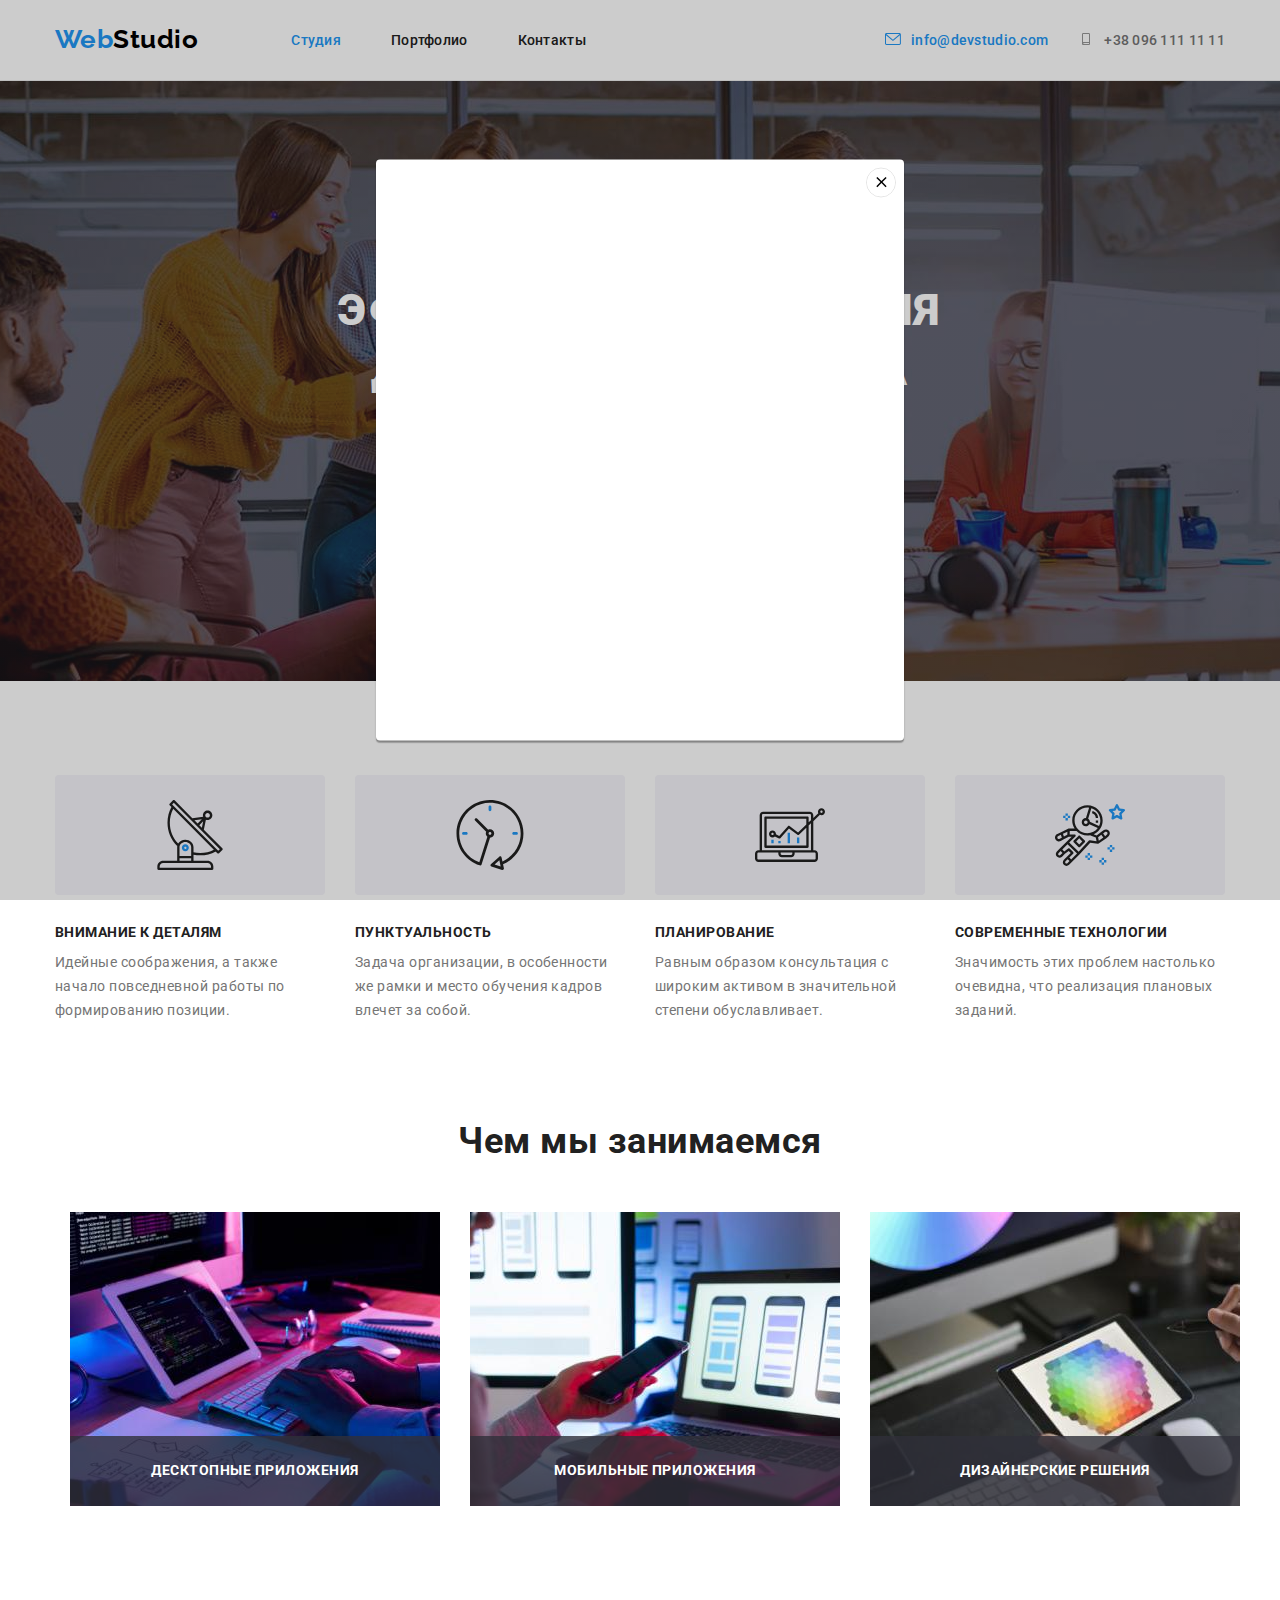
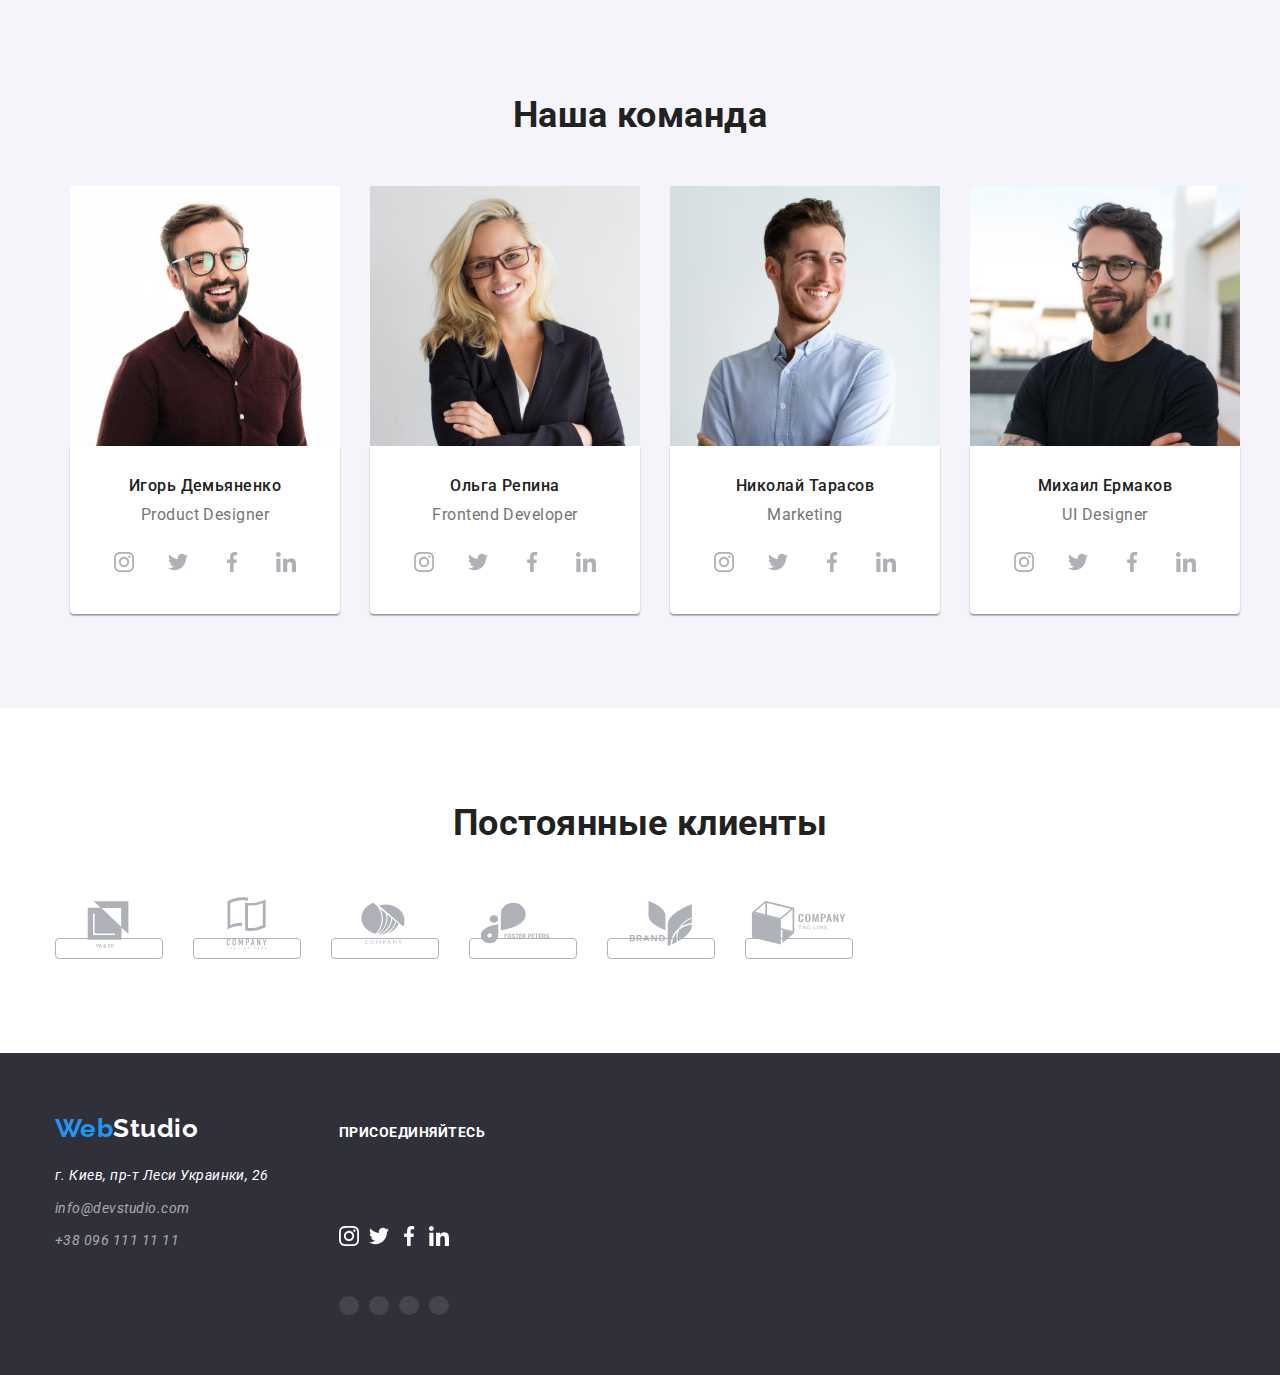
==== index.html @ c0d17720 "starthw05" ====
<!DOCTYPE html>
<html lang="ru">
  <head>
    <meta charset="UTF-8" />
    <meta http-equiv="X-UA-Compatible" content="IE=edge" />
    <meta name="viewport" content="width=device-width, initial-scale=1.0" />
    <title>Студия</title>
    <link
      rel="stylesheet"
      href="https://cdnjs.cloudflare.com/ajax/libs/modern-normalize/1.0.0/modern-normalize.min.css"
    />
    <link rel="preconnect" href="https://fonts.googleapis.com" />
    <link rel="preconnect" href="https://fonts.gstatic.com" crossorigin />
    <link
      href="https://fonts.googleapis.com/css2?family=Raleway:wght@700&family=Roboto:wght@400;500;700;900&display=swap"
      rel="stylesheet"
    />
    <link rel="stylesheet" href="./css/style.css" />
  </head>

  <body>
    <header class="page-header">
      <div class="container header-box">
        <nav class="header-list">
          <a class="link link-logo" href=""
            >Web<span class="half-logo">Studio</span></a
          >
          <ul class="list header-items">
            <li class="header-item">
              <a class="link header-link active current" href="">Студия </a>
            </li>

            <li class="header-item">
              <a class="link header-link active" href="./portfolio.html"
                >Портфолио
              </a>
            </li>

            <li class="header-item">
              <a class="link header-link active" href="">Контакты </a>
            </li>
          </ul>
        </nav>
        <ul class="list list-contacts">
          <li class="contact-item">
            <a
              class="link link-contact current"
              href="mailto:info@devstudio.com"
            >
              <svg class="contact-icon">
                <use href="./symbol-defs.svg#envelope"></use></svg
              >info@devstudio.com</a
            >
          </li>

          <li class="contact-item">
            <a class="link link-contact" href="tel:+380961111111">
              <svg class="contact-icon">
                <use href="./symbol-defs.svg#smartphone"></use></svg
              >+38 096 111 11 11</a
            >
          </li>
        </ul>
      </div>
    </header>
    <main class="hero">
      <section class="section hero-section">
        <div class="container">
          <h1 class="hero-title">
            Эффективные решения<br />
            для вашего бизнеса
          </h1>
          <button type class="maine-btn" type="button" data-modal-open>
            Заказать услугу
          </button>
        </div>
      </section>

      <section class="section">
        <div class="container maine-box">
          <ul class="list maine-items">
            <li class="maine-item">
              <div class="features-thumb">
                <svg class="features-icon">
                  <use href="./symbol-defs.svg#antenna-1"></use>
                </svg>
              </div>
              <h3 class="maine-subtitle">Внимание к деталям</h3>
              <p class="maine-text">
                Идейные соображения, а также начало повседневной работы по
                формированию позиции.
              </p>
            </li>

            <li class="maine-item">
              <div class="features-thumb">
                <svg class="features-icon">
                  <use href="./symbol-defs.svg#clock-1"></use>
                </svg>
              </div>
              <h3 class="maine-subtitle">Пунктуальность</h3>
              <p class="maine-text">
                Задача организации, в особенности же рамки и место обучения
                кадров влечет за собой.
              </p>
            </li>

            <li class="maine-item">
              <div class="features-thumb">
                <svg class="features-icon">
                  <use href="./symbol-defs.svg#diagram-1"></use>
                </svg>
              </div>
              <h3 class="maine-subtitle">Планирование</h3>
              <p class="maine-text">
                Равным образом консультация с широким активом в значительной
                степени обуславливает.
              </p>
            </li>

            <li class="maine-item">
              <div class="features-thumb">
                <svg class="features-icon">
                  <use href="./symbol-defs.svg#astronaut-1"></use>
                </svg>
              </div>
              <h3 class="maine-subtitle">Современные технологии</h3>
              <p class="maine-text">
                Значимость этих проблем настолько очевидна, что реализация
                плановых заданий.
              </p>
            </li>
          </ul>
        </div>
      </section>

      <section class="section section-work">
        <div class="container">
          <h2 class="heding">Чем мы занимаемся</h2>
          <ul class="list works-list container">
            <li class="work-list">
              <img src="./image/img1.jpg" alt="создаём сайты" width="370" />
              <h4 class="work-text">Десктопные приложения</h4>
            </li>

            <li class="work-list">
              <img
                src="./image/img2.jpg"
                alt="адаптируем сайт под работу с мобильными устройствами"
                width="370"
                height="294"
              />
              <h4 class="work-text">Мобильные приложения</h4>
            </li>

            <li class="work-list">
              <img
                src="./image/img3.jpg"
                alt="красочный дизайн"
                width="370"
                height="294"
              />
              <h4 class="work-text">Дизайнерские решения</h4>
            </li>
          </ul>
        </div>
      </section>

      <section class="section section-team">
        <div class="container">
          <h2 class="heding">Наша команда</h2>
          <ul class="list list-position container">
            <li class="list-item">
              <div class="card-thumb">
                <img
                  src="./image/igor.jpg"
                  alt="Игорь"
                  width="270"
                  height="260"
                />
              </div>
              <div class="card-wrapp">
                <h3 class="title-name">Игорь Демьяненко</h3>
                <p class="position" lang="en">Product Designer</p>
                <div class="position-thumb">
                  <ul class="list icons-position">
                    <li class="icon-position">
                      <a class="link social-link" href="">
                        <svg class="social-icon">
                          <use href="./symbol-defs.svg#instagram"></use>
                        </svg>
                      </a>
                    </li>

                    <li class="icon-position">
                      <a class="link social-link" href="">
                        <svg class="social-icon">
                          <use href="./symbol-defs.svg#twitter"></use>
                        </svg>
                      </a>
                    </li>

                    <li class="icon-position">
                      <a class="link social-link" href="">
                        <svg class="social-icon">
                          <use href="./symbol-defs.svg#facebook"></use>
                        </svg>
                      </a>
                    </li>

                    <li class="icon-position">
                      <a class="link social-link" href="">
                        <svg class="social-icon">
                          <use href="./symbol-defs.svg#linkedin"></use>
                        </svg>
                      </a>
                    </li>
                  </ul>
                </div>
              </div>
            </li>
            <li class="list-item">
              <div class="card-thumb">
                <img
                  src="./image/olga.jpg"
                  alt="Ольга"
                  width="270"
                  height="260"
                />
              </div>
              <div class="card-wrapp">
                <h3 class="title-name">Ольга Репина</h3>
                <p class="position" lang="en">Frontend Developer</p>
                <div class="position-thumb">
                  <ul class="list icons-position">
                    <li class="icon-position">
                      <a class="link social-link" href="">
                        <svg class="social-icon">
                          <use href="./symbol-defs.svg#instagram"></use>
                        </svg>
                      </a>
                    </li>

                    <li class="icon-position">
                      <a class="link social-link" href="">
                        <svg class="social-icon">
                          <use href="./symbol-defs.svg#twitter"></use>
                        </svg>
                      </a>
                    </li>

                    <li class="icon-position">
                      <a class="link social-link" href="">
                        <svg class="social-icon">
                          <use href="./symbol-defs.svg#facebook"></use>
                        </svg>
                      </a>
                    </li>

                    <li class="icon-position">
                      <a class="link social-link" href="">
                        <svg class="social-icon">
                          <use href="./symbol-defs.svg#linkedin"></use>
                        </svg>
                      </a>
                    </li>
                  </ul>
                </div>
              </div>
            </li>
            <li class="list-item">
              <div class="card-thumb">
                <img
                  src="./image/nikolya.jpg"
                  alt="Николай"
                  width="270"
                  height="260"
                />
              </div>
              <div class="card-wrapp">
                <h3 class="title-name">Николай Тарасов</h3>
                <p class="position" lang="en">Marketing</p>
                <div class="position-thumb">
                  <ul class="list icons-position">
                    <li class="icon-position">
                      <a class="link social-link" href="">
                        <svg class="social-icon">
                          <use href="./symbol-defs.svg#instagram"></use>
                        </svg>
                      </a>
                    </li>

                    <li class="icon-position">
                      <a class="link social-link" href="">
                        <svg class="social-icon">
                          <use href="./symbol-defs.svg#twitter"></use>
                        </svg>
                      </a>
                    </li>

                    <li class="icon-position">
                      <a class="link social-link" href="">
                        <svg class="social-icon">
                          <use href="./symbol-defs.svg#facebook"></use>
                        </svg>
                      </a>
                    </li>

                    <li class="icon-position">
                      <a class="link social-link" href="">
                        <svg class="social-icon">
                          <use href="./symbol-defs.svg#linkedin"></use>
                        </svg>
                      </a>
                    </li>
                  </ul>
                </div>
              </div>
            </li>
            <li class="list-item">
              <div class="card-thumb">
                <img
                  src="./image/mackle.jpg"
                  alt="Миша"
                  width="270"
                  height="260"
                />
              </div>
              <div class="card-wrapp">
                <h3 class="title-name">Михаил Ермаков</h3>
                <p class="position" lang="en">UI Designer</p>
                <div class="position-thumb">
                  <ul class="list icons-position">
                    <li class="icon-position">
                      <a class="link social-link" href="">
                        <svg class="social-icon">
                          <use href="./symbol-defs.svg#instagram"></use>
                        </svg>
                      </a>
                    </li>

                    <li class="icon-position">
                      <a class="link social-link" href="">
                        <svg class="social-icon">
                          <use href="./symbol-defs.svg#twitter"></use>
                        </svg>
                      </a>
                    </li>

                    <li class="icon-position">
                      <a class="link social-link" href="">
                        <svg class="social-icon">
                          <use href="./symbol-defs.svg#facebook"></use>
                        </svg>
                      </a>
                    </li>

                    <li class="icon-position">
                      <a class="link social-link" href="">
                        <svg class="social-icon">
                          <use href="./symbol-defs.svg#linkedin"></use>
                        </svg>
                      </a>
                    </li>
                  </ul>
                </div>
              </div>
            </li>
          </ul>
        </div>
      </section>
      <section class="section section-client">
        <div class="container">
          <h2 class="heding">Постоянные клиенты</h2>
          <ul class="list client-list">
            <li class="client-item">
              <a class="client-logo" href="./">
                <svg class="clients-icon">
                  <use href="./symbol-defs.svg#Logo"></use>
                </svg>
              </a>
            </li>
            <li class="client-item">
              <a class="client-logo" href="">
                <svg class="clients-icon">
                  <use href="./symbol-defs.svg#Logo2"></use>
                </svg>
              </a>
            </li>
            <li class="client-item">
              <a class="client-logo" href="">
                <svg class="clients-icon">
                  <use href="./symbol-defs.svg#Logo3"></use>
                </svg>
              </a>
            </li>
            <li class="client-item">
              <a class="client-logo" href="">
                <svg class="clients-icon">
                  <use href="./symbol-defs.svg#Logo4"></use>
                </svg>
              </a>
            </li>
            <li class="client-item">
              <a class="client-logo" href="">
                <svg class="clients-icon">
                  <use href="./symbol-defs.svg#Logo5"></use>
                </svg>
              </a>
            </li>
            <li class="client-item">
              <a class="client-logo" href="">
                <svg class="clients-icon">
                  <use href="./symbol-defs.svg#Logo6"></use>
                </svg>
              </a>
            </li>
          </ul>
        </div>
      </section>
    </main>
    <footer class="footer">
      <div class="container wrap-footer">
        <div class="footer-thumb">
          <a class="link link-logo footer-logo" href=""
            >Web<span class="half-logo-footer">Studio</span></a
          >

          <address>
            <ul class="list footer-list">
              <li class="item">
                <a
                  class="link link-point"
                  href="https://goo.gl/maps/qRvfwu5WZXNzs1c76"
                  target="_blank"
                  rel="noopener noreferrer"
                  >г. Киев, пр-т Леси Украинки, 26</a
                >
              </li>

              <li class="item">
                <a class="link footer-contact" href="mailto:info@devstudio.com"
                  >info@devstudio.com</a
                >
              </li>

              <li class="item">
                <a class="link footer-contact" href="tel:+380961111111"
                  >+38 096 111 11 11</a
                >
              </li>
            </ul>
          </address>
        </div>
        <div class="footer-social-thumb">
          <h4 class="social-accession">присоединяйтесь</h4>
          <ul class="list social-footer">
            <li class="social-item">
              <a class="link social-footer-link" href="">
                <svg class="social-footer-icon">
                  <use href="./symbol-defs.svg#instagram"></use>
                </svg>
              </a>
            </li>

            <li class="social-item">
              <a class="link social-footer-link" href="">
                <svg class="social-footer-icon">
                  <use href="./symbol-defs.svg#twitter"></use>
                </svg>
              </a>
            </li>

            <li class="social-item">
              <a class="link social-footer-link" href="">
                <svg class="social-footer-icon">
                  <use href="./symbol-defs.svg#facebook"></use>
                </svg>
              </a>
            </li>

            <li class="social-item">
              <a class="link social-footer-link" href="">
                <svg class="social-footer-icon">
                  <use href="./symbol-defs.svg#linkedin"></use>
                </svg>
              </a>
            </li>
          </ul>
        </div>
      </div>
    </footer>
    <div class="backdrop is-hiden" data-modal>
      <div class="modal">
        <button class="button button-close" data-modal-close><svg class="modal-icon">
          <use  href="./image/svg-image/icomoon/symbol-defs.svg#close"></use>
        </svg></button>
      </div>
    </div>
    <script src="./js/modal.js"></script>
  </body>
</html>
---- css/style.css ----
/* ...................root........................................................... */


:root {

    --main-title-color: #ffffff;
    --second-title-color:#212121;
    --main-text-color:#757575;
    --second-text-color: rgba(255, 255, 255, 0.6);
    --third-text-color:#ffffff;
    --accent-color:#2196F3;
    --maine-btn-color:#F5F4FA;
    --second-btn-color:#212121;
    --background-page-color:#2F303A;
    --background-team-color:#F5F4FA;
    --background-work-color:#E5E5E5;
    --border-card-color:#EEEEEE;
    --client-first-color:#AFB1B8;
    --client-second-color:#2196F3;
    }


/* ................шрифты,  и reset........................................................... */




p, h1, h2, h3, h4 ,h5 { margin: 0; }

ul {
    margin: 0;
    padding: 0;
}

img {
    display: block;
max-width: 100%;
height: auto;}

body { color:var(--second-title-color) }

body {
    font-family: "Roboto", sans-serif;
    letter-spacing: 0.03em;
}

.link {

    text-decoration: none;
    color: currentColor;
}

.list { list-style: none; }


/* .....................section........................................................... */


.section {
    padding-top: 94px;
    padding-bottom: 94px;
}


/* ............current header page one........................................................... */


.header-item .header-link.current {color: var(--accent-color);}

.buttons .button.current {

    color: var(--main-title-color);
    background-color: var(--accent-color);
}

.list-contacts .link-contact.current {color: var(--accent-color);}



/* ....................button........................................................... */


.button {

    font-family: Roboto;
    font-weight: 500;
    font-size: 16px;
    line-height: 1.62;
    color:var(--second-btn-color);
    background-color:var(--maine-btn-color) ;
    border-style: none
;}

.button {cursor: pointer;}

.pointer:hover,
.pointer:focus {
    color: var(--main-title-color);
    background-color: var(--accent-color);
}


/* ..................logo........................................................... */


.link-logo {
    margin-right: 93px;
    padding-top: 24px;
    padding-bottom: 25px;

    font-family: Raleway;
    font-weight: 700;
    font-size: 26px;
    line-height: 1.19;
    color: #2196F3;
}

.half-logo {color:#000;} 

.half-logo-footer { color: #fff;}


/* .................container........................................................... */


.container {

    margin-left: auto;
    margin-right: auto;
    padding-left: 15px;
    padding-right: 15px;
    width: 1200px;
    
}



/* .................heder........................................................... */

/*............... page-header......................................................... */

.page-header {
    border-bottom: 1px solid var(--border-card-color);

}

.header-box {
    display: flex;
    align-items: center;
}

.header-list {
    display: flex;
    
    
}

.header-items {
    display: flex;
    align-items: center;
}

.header-item {
    
    
}

.header-item:not(:last-child) {margin-right: 50px;}

.header-link {
    position: relative;
    transition: 250ms;
    

    padding-top: 32px;
    padding-bottom: 32px;

    font-weight: 500;
    font-size: 14px;
    line-height: 1.14;
    letter-spacing: 0.02em;
    color:var(--second-title-color);
}


.header-link:hover,
.header-link:focus
{ color: var(--accent-color); }



.header-link.active::after {
    position: absolute;
    transition: 250ms;
    bottom: 0;
    left: 0;
    display: block;
    width: 100%;
    height: 4px;
    content: "";
    background-color: transparent;
    
    border-radius: 2px;
}

.header-link:hover.active::after,
.header-link:focus.active::after
{ background-color: var(--accent-color); }



.list-contacts {
    display: flex;
    align-items: center;
    margin-left: auto;
    
}

.contact-item:not(:last-child) {
    margin-right: 30px;
}

.link-contact {
    transition: 250ms;
    padding-top: 32px;
    padding-bottom: 32px;

    font-weight: 500;
    font-size: 14px;
    line-height: 1.14;
    letter-spacing: 0.02em;
    color:var(--main-text-color)
}

.link-contact:hover,
.link-contact:focus
{ color:var(--accent-color) }


.contact-icon {
    margin-right: 10px;
    width: 16px;
    height: 12px;
    fill:currentColor;
}




/* ...................page one hero........................................................... */



.hero-section {
    
    height: 600px;
    padding-top: 200px;
    padding-bottom: 200px;
    background-color: var(--background-page-color);
    background-image: linear-gradient(
        rgba(47, 48, 58, 0.4),
        rgba(47, 48, 58, 0.4)),
        url(../image/hero-bg.jpg);
    background-repeat: no-repeat;
    background-position: center;
    background-size: 1600px 600px;
}


.section-team {background-color: var(--background-team-color);}


.hero-title {
    margin-bottom: 40px;
        
    font-weight: 900;
    font-size: 44px;
    line-height: 1.36;
    text-align: center;
    letter-spacing: 0.06em;
    text-transform: uppercase;
    color:var(--main-title-color);

}

.maine-btn {
    display: block;
    padding: 10px 32px;
    margin-top: 0;
    margin-right: auto;
    margin-bottom: 0;
    margin-left: auto;
    
    
    font-family: Roboto;
    font-weight:700;
    font-size: 16px;
    line-height: 1.87;
    letter-spacing: 0.06em;
    color: #FFFFFF;
    background-color: var(--accent-color);
}


/* .....................section........................................................... */




.section-work {
    padding-top: 0;
}



/* ........................maine-item................................................ */


.maine-box {
    display: flex;
}

.maine-items {
    display: flex;
}

.maine-item:not(:last-child) {
    margin-right: 30px;
}

.features-thumb {
    
    width: 270px;
    height: 120px;
    margin-bottom: 30px;
    background: #F5F4FA;
    border-radius: 4px;
}

.features-icon {
    margin: 25px 100px;
    width: 70px;
    height: 70px;

}





/* .....................maine-subtitle........................................................... */


.maine-subtitle {
    
    font-weight: 700;
    font-size: 14px;
    line-height: 1.14;
    text-transform: uppercase;
    color: var(--second-title-color);
}

/* .....................maine-text........................................................... */


.maine-text {
    margin-top: 10px;
    width: 270px;
    height: 75px;
    
    font-size: 14px;
    line-height: 1.71;
    color: var(--main-text-color);
}


/* ......................heding........................................................... */


.heding {

    margin-bottom: 50px;
    font-weight: 700;
    font-size: 36px;
    line-height: 1.17;
    text-align: center;
    color:var(--second-title-color)
}

/* .......................works-list....................................... */


.works-list {
    position: relative;
    display: flex;
    flex-wrap: wrap;
    
}

.work-text {
    position: absolute;
    bottom: 0;
    display: flex;
    flex-wrap: wrap;
    justify-content: center;
    align-items: center;
    width: 370px;
    height: 70px;

    font-family: Roboto;
    font-style: normal;
    font-weight: 700;
    font-size: 14px;
    line-height: 1.14;
    text-transform: uppercase;
    color:var(--main-title-color);
    background-color: rgba(47, 48, 58, 0.8);
}

.work-wrap {
    display: flex;
    flex-wrap: wrap;
    width: 370px;
    height: 70px;
    background-color: teal;
}

/* .......................work-list.......................................... */


.work-list:not(:nth-child(3n)) {
    margin-right: 30px;
}
/* ......................list-position........................................................... */


.list-position {
    display: flex;
    
}

/* ......................title-name........................................................... */


.title-name {
    
    font-weight: 500;
    font-size: 16px;
    line-height: 1.19;
    color: var(--second-title-color);
    text-align: center;
}


/* ......................position........................................................... */


.list-item:not(:nth-child(4n)) { margin-right: 30px;}


/* ..................обвёртка сотрудников....................... */


.card-wrapp {
    padding-top: 30px;
    padding-bottom: 30px;
    background-color: var(--third-text-color);
    box-shadow: 0px 1px 3px rgba(0, 0, 0, 0.12), 0px 1px 1px rgba(0, 0, 0, 0.14), 0px 2px 1px rgba(0, 0, 0, 0.2);
    border-radius: 0px 0px 4px 4px;
}
.position {
    
    padding-top: 10px;
    
    font-size: 16px;
    line-height: 1.19;
    color:var(--main-text-color);
    text-align: center;
}

.position-thumb {

    margin-left: auto;
    margin-right: auto;
    margin-top: 16px;
    width: 206px;
    height: 44px;
    
}

.icons-position {
    display: flex;
    color:var(--client-first-color)
    
    
}

.icon-position:not(:last-child) {
    margin-right: 10px;
}

.social-link {
    transition: 250ms;
    display:flex;
    justify-content: center;
    
    width: 44px;
    height: 44px;
    fill: var(--client-first-color);
    border-radius: 50%;
    background-color: var(--third-text-color);
}


.social-icon {
    
    width: 20px;
    fill:currentColor
}

.social-link:hover,
.social-link:focus {
    color: var(--third-text-color);
background-color: var(--client-second-color);
}



/* ...................maine page-two........................................................... */


.two-page
{background-color: var(--third-text-color);}


.buttons {
    display: flex;
    justify-content: center;
    margin-bottom: 56px;
}

.buttons .item:not(:last-child)
{ margin-right: 8px; }

.button {
    transition: 250ms;
    padding: 6px 22px;
    border-radius: 4px;
    
}

.button:hover,
.button:focus 
{ box-shadow: 0px 3px 1px rgba(0, 0, 0, 0.1), 0px 1px 2px rgba(0, 0, 0, 0.08), 0px 2px 2px rgba(0, 0, 0, 0.12); }


.gallery-item:hover,
.gallery-item:focus {

    box-sizing: border-box;
    box-shadow: 0px 1px 1px rgba(0, 0, 0, 0.12), 0px 4px 4px rgba(0, 0, 0, 0.06), 1px 4px 6px rgba(0, 0, 0, 0.16);

}




.gallery-list {
    display: flex;
    flex-wrap: wrap;
    margin-top: -30px;
    margin-left: -30px;
    
}

.gallery-list .gallery-item {
    transition: 250ms;

    flex-basis: calc(100%/3-30px);
    margin-top: 30px;
    margin-left: 30px;

}

.card-thumb {
    position: relative;
    overflow: hidden;

}

.card-thumb::before {
    position: absolute;
    transform: translateY(100%);
    transition: 250ms;
    
    display: block;
    width: 100%;
    height: 100%;
    
    content: '';
    
}

.link-btn:hover .card-thumb::before ,
.link-btn:focus .card-thumb::before {

    transform: translateY(0);
    opacity: 1;
    
    background-color: rgba(33, 150, 243, 0.9);
}

.gallery-text {
    position: absolute;
    transform: translateY(100%);
    transition: transform 250ms cubic-bezier(0.4, 0, 0.2, 1);
    
    top: 63px;
    bottom: 63px;
    opacity: 0;
    display: flex;
    justify-content: baseline;
    padding-left: 24px;
    padding-right: 24px;

    height: 100%;
    font-family: Roboto;
    font-size: 18px;
    line-height:1.6;
    color:#ffffff;
    

}

.link-btn:hover .gallery-text,
.link-btn:focus .gallery-text {
    opacity: 1;
    transform: translateY(0);
    
}



.card-content {
    padding: 20px 24px 20px 24px;
    
    border-right: 1px solid #EEEEEE;
    border-bottom: 1px solid #EEEEEE;
    border-left: 1px solid #EEEEEE;
}
.gallery-name {
    
    font-weight: 700;
    font-size: 18px;
    line-height: 2.00;
    letter-spacing: 0.06em;
    color: var(--second-btn-color)
}

.dropdown {
    margin-top: 4px;
    
    font-size: 16px;
    line-height: 1.87;
    color: var(--main-text-color)
}

.client-list {
    display: flex;
}

.client-item {
    transition: transform 250ms cubic-bezier(0.4, 0, 0.2, 1)
    display: flex;
    
    align-items: center;
    
}

.client-item:hover,
.client-item:focus
{ color: var(--client-second-color); }

.client-item:not(:last-child) {
    margin-right: 30px;
}

.client-logo {
    transition: transform 250ms cubic-bezier(0.4, 0, 0.2, 1)
    padding: 16px 32px;
    color:var(--client-first-color) ;
    width: 170px;
    height: 92px;
    border: 1px solid currentColor;
    border-radius: 4px;
    background-color:var(--third-text-color);
    
}

.clients-icon {
    width: 106px;
    height: 60px;
    fill:currentColor
}

.client-logo:hover,
.client-logo:focus
{ color:var(--client-second-color) }

/* .....................footer........................................................... */



.footer {
    padding-top: 60px;
    padding-bottom: 60px;
    background-color:var(--background-page-color)
} 

.footer-logo {
    display: block;
    padding: 0;
    margin: 0 0 20px 0;
}

.wrap-footer {
    display: flex;
    align-items: baseline;
}


.footer-thumb {

}



.footer-list .item:not(:last-child) {
    margin-bottom: 9px;
    
}

.link-point {
    transition: transform 250ms cubic-bezier(0.4, 0, 0.2, 1)
    
    font-style: normal;   
    font-size: 14px;
    line-height: 1.71;
    color:var(--third-text-color)
}


.link-point:hover,
.link-point:focus
{ color:var(--accent-color) }

.footer-contact {
    transition: transform 250ms cubic-bezier(0.4, 0, 0.2, 1)
    
    font-style: normal;  
    font-size: 14px;
    line-height: 1.71;
    color:var(--second-text-color)
}

.footer-contact:hover,
.footer-contact:focus
{ color:var(--accent-color) }


.footer-social-thumb {
    margin-left: 70px;
}

.social-accession {
    font-weight: 700;
    font-size: 14px;
    line-height: 1.14;
    text-transform: uppercase;
    color: var(--third-text-color);
}
.social-footer {
    display: flex;
    margin-top: 20px;
}

.social-item:not(:last-child) {
    margin-right: 10px;
}

.social-footer-link {
    transition: transform 250ms cubic-bezier(0.4, 0, 0.2, 1)
    display:flex;
    justify-content: center;
    width: 44px;
    height: 44px;
    color:var(--third-text-color);
    border-radius: 50%;
    background-color:  rgba(255, 255, 255, 0.1);;
}

.social-footer-link:hover,
.social-footer-link:focus
{ background-color:var(--accent-color) }

.social-footer-icon {
    width: 20px;
    
    fill:currentColor
}
.backdrop {
    position: fixed;
    top: 0;
    left: 0;

    width: 100%;
    height: 100%;
    background-color: rgba(0, 0, 0, 0.2);

}

.backdrop.is-hidden {
    opacity: 0;
    pointer-events: none;
}

.modal {
    position: absolute;
    top: 50%;
    left: 50%;
    transform:translate(-50%,-50%);

    min-inline-size: 528px;
    min-height: 581px;
    
    background-color: #fff;
    box-shadow: 0px 1px 3px rgba(0, 0, 0, 0.12), 0px 1px 1px rgba(0, 0, 0, 0.14), 0px 2px 1px rgba(0, 0, 0, 0.2);
    border-radius: 4px;

}

.button-close {
    padding: 0;
    background-color: #ffffff;
    
}

.modal-icon {
    position: absolute;
    top: 8px;
    left: 490px;
    fill:#ffffff ;
    
    border: 1px solid rgba(0, 0, 0, 0.1);
    border-radius: 50%;
    width: 30px;
    height: 30px;
    
    

}
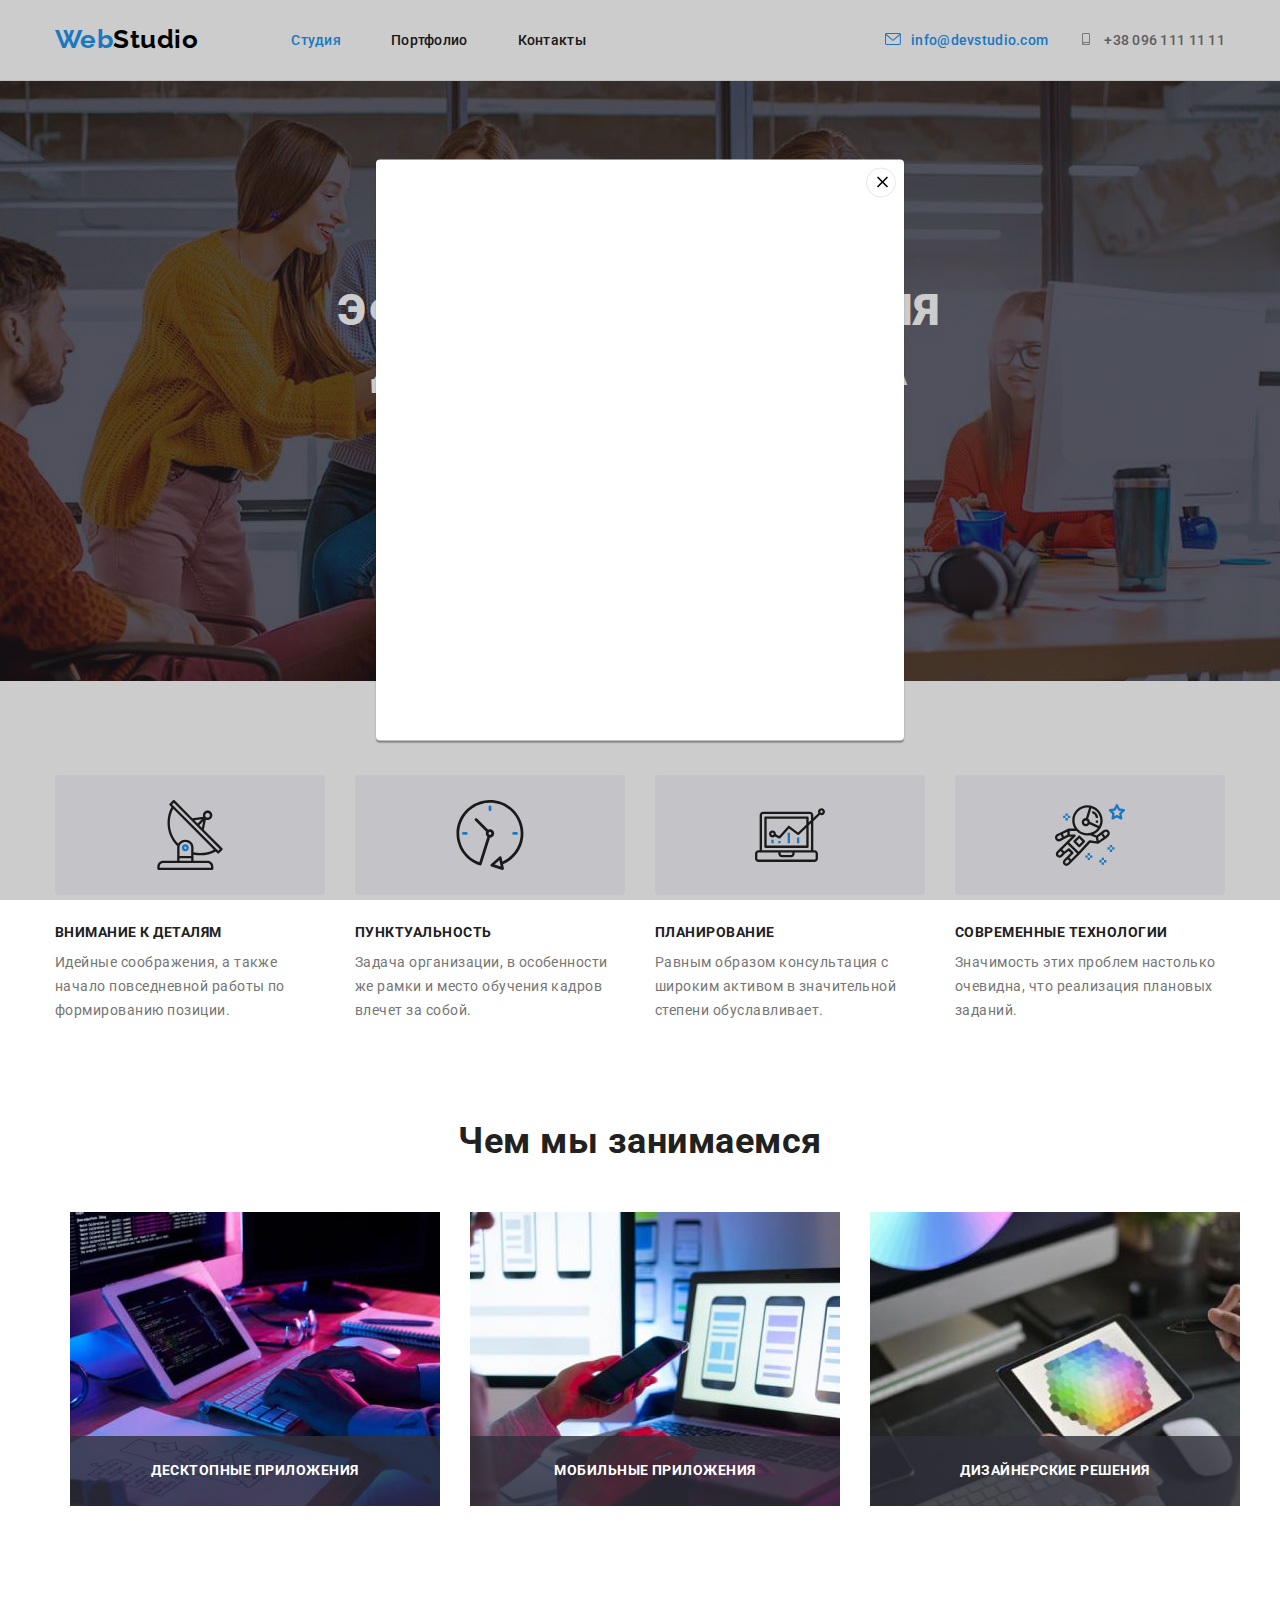
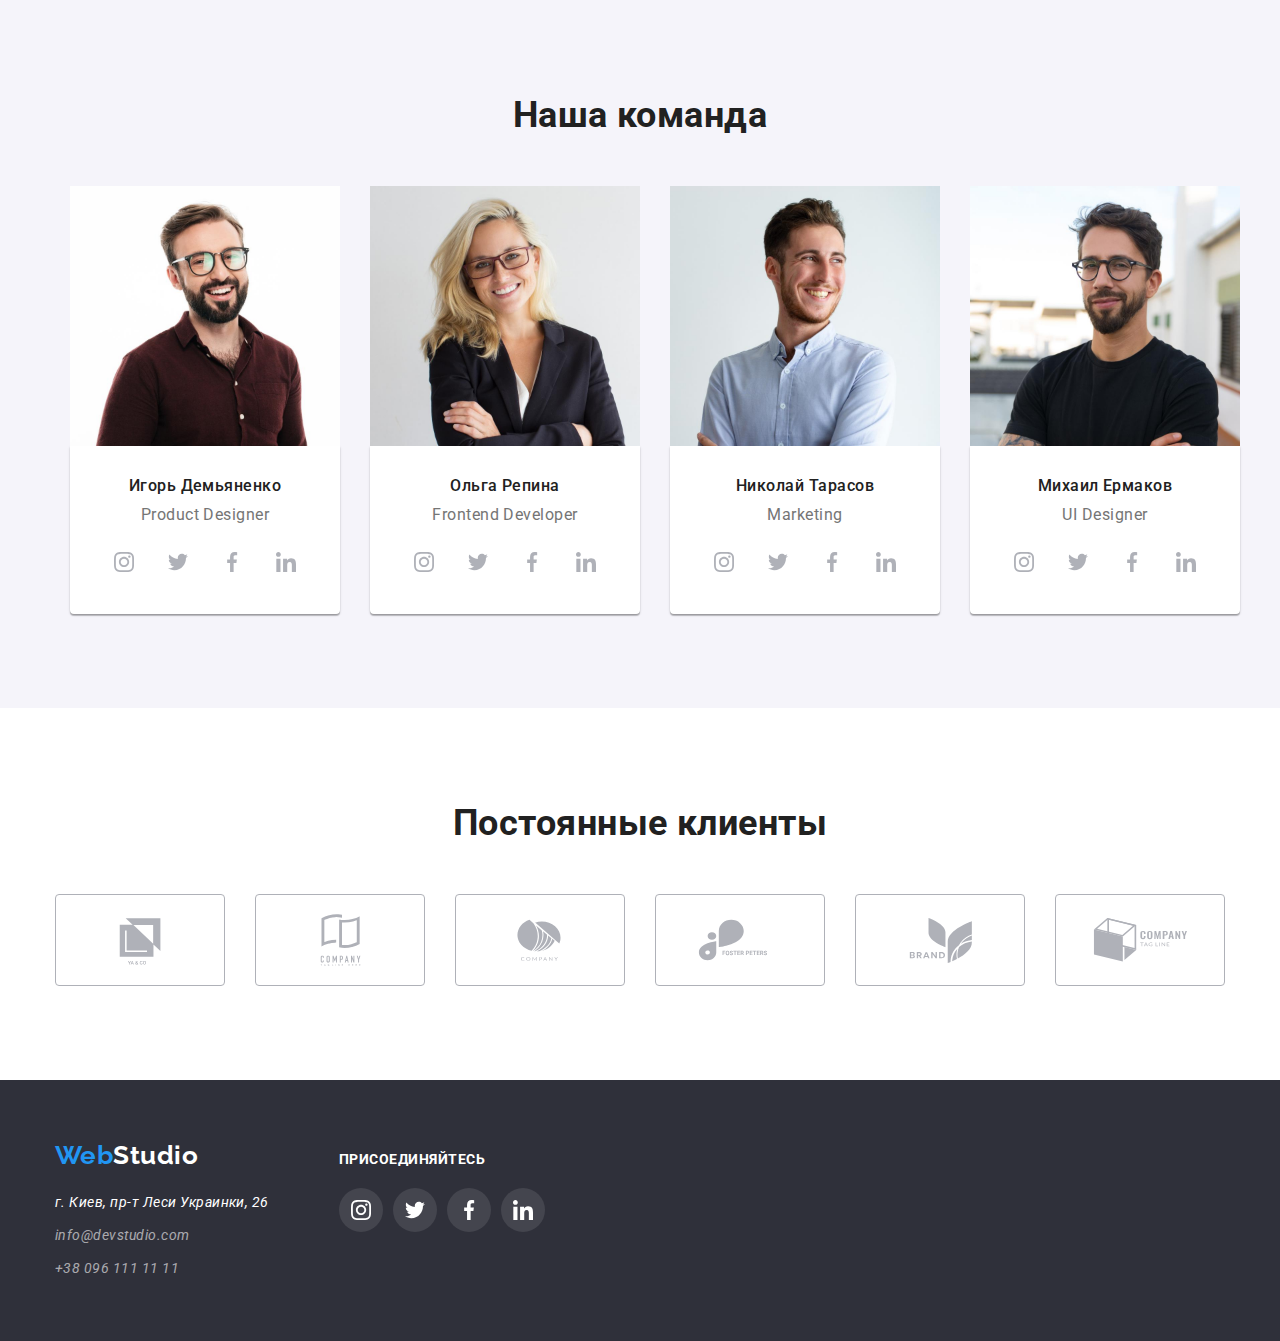
==== commit df0ad542: "finalhw05" ====
--- a/index.html
+++ b/index.html
@@ -492,8 +492,9 @@
     </footer>
     <div class="backdrop is-hiden" data-modal>
       <div class="modal">
-        <button class="button button-close" data-modal-close><svg class="modal-icon">
-          <use  href="./image/svg-image/icomoon/symbol-defs.svg#close"></use>
+        <button class="modal-close" data-modal-close>
+          <svg class="modal-close-icon">
+          <use  href="./symbol-defs.svg#close" width="18" height="18"></use>
         </svg></button>
       </div>
     </div>
--- a/css/style.css
+++ b/css/style.css
@@ -169,7 +169,7 @@
 
 .header-link {
     position: relative;
-    transition: 250ms;
+    transition: color 250ms cubic-bezier(0.4, 0, 0.2, 1);
     
 
     padding-top: 32px;
@@ -191,7 +191,7 @@
 
 .header-link.active::after {
     position: absolute;
-    transition: 250ms;
+    transition:  background-color 250ms cubic-bezier(0.4, 0, 0.2, 1);
     bottom: 0;
     left: 0;
     display: block;
@@ -221,7 +221,7 @@
 }
 
 .link-contact {
-    transition: 250ms;
+    transition:  color 250ms cubic-bezier(0.4, 0, 0.2, 1);
     padding-top: 32px;
     padding-bottom: 32px;
 
@@ -500,7 +500,7 @@
 }
 
 .social-link {
-    transition: 250ms;
+    transition:  color,background-color 250ms cubic-bezier(0.4, 0, 0.2, 1);
     display:flex;
     justify-content: center;
     
@@ -521,7 +521,7 @@
 .social-link:hover,
 .social-link:focus {
     color: var(--third-text-color);
-background-color: var(--client-second-color);
+    background-color: var(--client-second-color);
 }
 
 
@@ -543,7 +543,7 @@
 { margin-right: 8px; }
 
 .button {
-    transition: 250ms;
+    transition:  box-shadow 250ms cubic-bezier(0.4, 0, 0.2, 1);
     padding: 6px 22px;
     border-radius: 4px;
     
@@ -670,7 +670,7 @@
 }
 
 .client-item {
-    transition: transform 250ms cubic-bezier(0.4, 0, 0.2, 1)
+    transition: color 250ms cubic-bezier(0.4, 0, 0.2, 1);
     display: flex;
     
     align-items: center;
@@ -686,7 +686,7 @@
 }
 
 .client-logo {
-    transition: transform 250ms cubic-bezier(0.4, 0, 0.2, 1)
+    transition: color 250ms cubic-bezier(0.4, 0, 0.2, 1);
     padding: 16px 32px;
     color:var(--client-first-color) ;
     width: 170px;
@@ -741,7 +741,7 @@
 }
 
 .link-point {
-    transition: transform 250ms cubic-bezier(0.4, 0, 0.2, 1)
+    transition: color 250ms cubic-bezier(0.4, 0, 0.2, 1)
     
     font-style: normal;   
     font-size: 14px;
@@ -755,7 +755,7 @@
 { color:var(--accent-color) }
 
 .footer-contact {
-    transition: transform 250ms cubic-bezier(0.4, 0, 0.2, 1)
+    transition: color 250ms cubic-bezier(0.4, 0, 0.2, 1)
     
     font-style: normal;  
     font-size: 14px;
@@ -789,7 +789,7 @@
 }
 
 .social-footer-link {
-    transition: transform 250ms cubic-bezier(0.4, 0, 0.2, 1)
+    transition: background-color 250ms cubic-bezier(0.4, 0, 0.2, 1);
     display:flex;
     justify-content: center;
     width: 44px;
@@ -809,9 +809,11 @@
     fill:currentColor
 }
 .backdrop {
+    width: 100vw;
+    height: 100vh;
     position: fixed;
     top: 0;
-    left: 0;
+    
 
     width: 100%;
     height: 100%;
@@ -830,7 +832,7 @@
     left: 50%;
     transform:translate(-50%,-50%);
 
-    min-inline-size: 528px;
+    width: 528px;
     min-height: 581px;
     
     background-color: #fff;
@@ -839,29 +841,25 @@
 
 }
 
-.button-close {
-    padding: 0;
-    background-color: #ffffff;
-    
-}
-
-.modal-icon {
+.modal-close {
     position: absolute;
     top: 8px;
-    left: 490px;
-    fill:#ffffff ;
-    
+    right: 8px;
+    
+    width: 30px;
+    height: 30px;
+    background-color: transparent;
     border: 1px solid rgba(0, 0, 0, 0.1);
     border-radius: 50%;
-    width: 30px;
-    height: 30px;
-    
-    
-
-}
-
-
-
-
-
-
+}
+
+
+.modal-close-icon {
+    margin-top: 4px;
+}
+
+
+
+
+
+
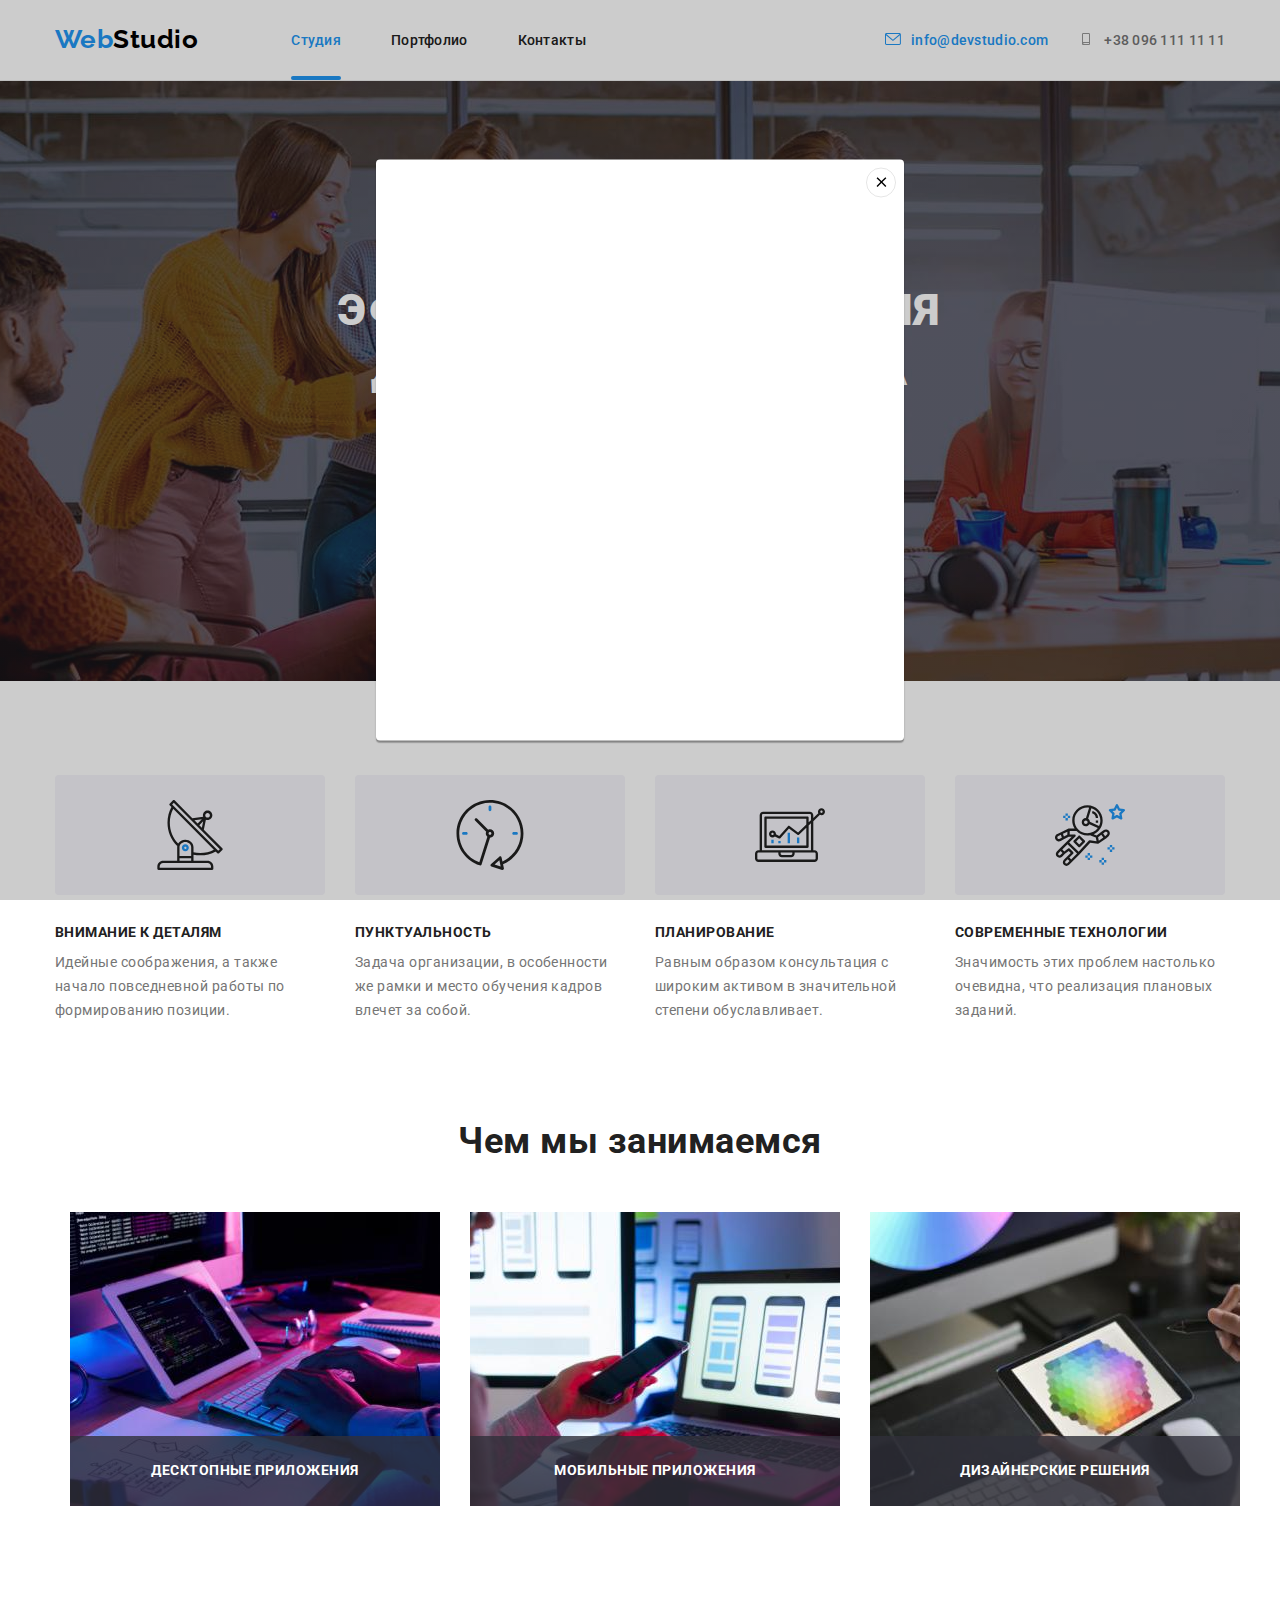
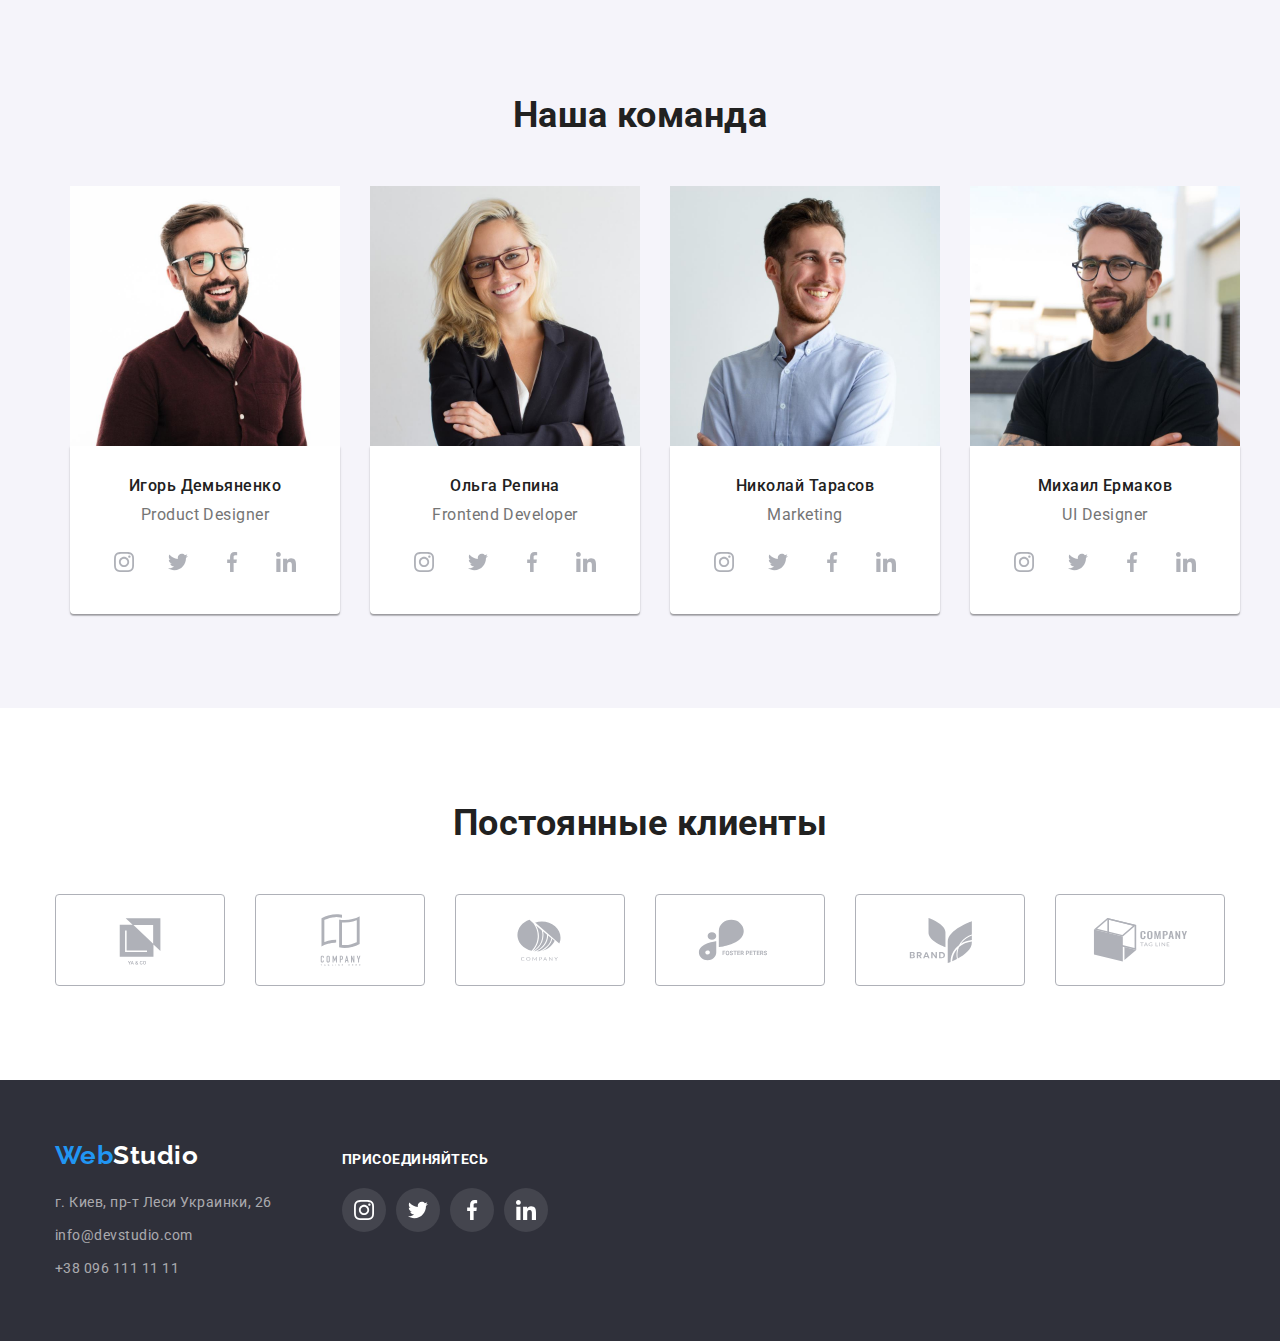
==== commit 6020ed86: "final-hw05" ====
--- a/index.html
+++ b/index.html
@@ -47,16 +47,16 @@
               class="link link-contact current"
               href="mailto:info@devstudio.com"
             >
-              <svg class="contact-icon">
-                <use href="./symbol-defs.svg#envelope"></use></svg
+              <svg class="contact-icon" width="16" height="12">
+                <use href="./image/icons.svg#envelope"></use></svg
               >info@devstudio.com</a
             >
           </li>
 
           <li class="contact-item">
             <a class="link link-contact" href="tel:+380961111111">
-              <svg class="contact-icon">
-                <use href="./symbol-defs.svg#smartphone"></use></svg
+              <svg class="contact-icon" width="16" height="12">
+                <use href="./image/icons.svg#smartphone"></use></svg
               >+38 096 111 11 11</a
             >
           </li>
@@ -70,7 +70,7 @@
             Эффективные решения<br />
             для вашего бизнеса
           </h1>
-          <button type class="maine-btn" type="button" data-modal-open>
+          <button class=" button maine-btn" type="button" data-modal-open>
             Заказать услугу
           </button>
         </div>
@@ -82,7 +82,7 @@
             <li class="maine-item">
               <div class="features-thumb">
                 <svg class="features-icon">
-                  <use href="./symbol-defs.svg#antenna-1"></use>
+                  <use href="./image/icons.svg#antenna"></use>
                 </svg>
               </div>
               <h3 class="maine-subtitle">Внимание к деталям</h3>
@@ -95,7 +95,7 @@
             <li class="maine-item">
               <div class="features-thumb">
                 <svg class="features-icon">
-                  <use href="./symbol-defs.svg#clock-1"></use>
+                  <use href="./image/icons.svg#clock"></use>
                 </svg>
               </div>
               <h3 class="maine-subtitle">Пунктуальность</h3>
@@ -108,7 +108,7 @@
             <li class="maine-item">
               <div class="features-thumb">
                 <svg class="features-icon">
-                  <use href="./symbol-defs.svg#diagram-1"></use>
+                  <use href="./image/icons.svg#diagram"></use>
                 </svg>
               </div>
               <h3 class="maine-subtitle">Планирование</h3>
@@ -121,7 +121,7 @@
             <li class="maine-item">
               <div class="features-thumb">
                 <svg class="features-icon">
-                  <use href="./symbol-defs.svg#astronaut-1"></use>
+                  <use href="./image/icons.svg#astronaut"></use>
                 </svg>
               </div>
               <h3 class="maine-subtitle">Современные технологии</h3>
@@ -187,31 +187,31 @@
                     <li class="icon-position">
                       <a class="link social-link" href="">
                         <svg class="social-icon">
-                          <use href="./symbol-defs.svg#instagram"></use>
-                        </svg>
-                      </a>
-                    </li>
-
-                    <li class="icon-position">
-                      <a class="link social-link" href="">
-                        <svg class="social-icon">
-                          <use href="./symbol-defs.svg#twitter"></use>
-                        </svg>
-                      </a>
-                    </li>
-
-                    <li class="icon-position">
-                      <a class="link social-link" href="">
-                        <svg class="social-icon">
-                          <use href="./symbol-defs.svg#facebook"></use>
-                        </svg>
-                      </a>
-                    </li>
-
-                    <li class="icon-position">
-                      <a class="link social-link" href="">
-                        <svg class="social-icon">
-                          <use href="./symbol-defs.svg#linkedin"></use>
+                          <use href="./image/icons.svg#instagram"></use>
+                        </svg>
+                      </a>
+                    </li>
+
+                    <li class="icon-position">
+                      <a class="link social-link" href="">
+                        <svg class="social-icon">
+                          <use href="./image/icons.svg#twitter"></use>
+                        </svg>
+                      </a>
+                    </li>
+
+                    <li class="icon-position">
+                      <a class="link social-link" href="">
+                        <svg class="social-icon">
+                          <use href="./image/icons.svg#facebook"></use>
+                        </svg>
+                      </a>
+                    </li>
+
+                    <li class="icon-position">
+                      <a class="link social-link" href="">
+                        <svg class="social-icon">
+                          <use href="./image/icons.svg#linkedin"></use>
                         </svg>
                       </a>
                     </li>
@@ -236,31 +236,31 @@
                     <li class="icon-position">
                       <a class="link social-link" href="">
                         <svg class="social-icon">
-                          <use href="./symbol-defs.svg#instagram"></use>
-                        </svg>
-                      </a>
-                    </li>
-
-                    <li class="icon-position">
-                      <a class="link social-link" href="">
-                        <svg class="social-icon">
-                          <use href="./symbol-defs.svg#twitter"></use>
-                        </svg>
-                      </a>
-                    </li>
-
-                    <li class="icon-position">
-                      <a class="link social-link" href="">
-                        <svg class="social-icon">
-                          <use href="./symbol-defs.svg#facebook"></use>
-                        </svg>
-                      </a>
-                    </li>
-
-                    <li class="icon-position">
-                      <a class="link social-link" href="">
-                        <svg class="social-icon">
-                          <use href="./symbol-defs.svg#linkedin"></use>
+                          <use href="./image/icons.svg#instagram"></use>
+                        </svg>
+                      </a>
+                    </li>
+
+                    <li class="icon-position">
+                      <a class="link social-link" href="">
+                        <svg class="social-icon">
+                          <use href="./image/icons.svg#twitter"></use>
+                        </svg>
+                      </a>
+                    </li>
+
+                    <li class="icon-position">
+                      <a class="link social-link" href="">
+                        <svg class="social-icon">
+                          <use href="./image/icons.svg#facebook"></use>
+                        </svg>
+                      </a>
+                    </li>
+
+                    <li class="icon-position">
+                      <a class="link social-link" href="">
+                        <svg class="social-icon">
+                          <use href="./image/icons.svg#linkedin"></use>
                         </svg>
                       </a>
                     </li>
@@ -285,31 +285,31 @@
                     <li class="icon-position">
                       <a class="link social-link" href="">
                         <svg class="social-icon">
-                          <use href="./symbol-defs.svg#instagram"></use>
-                        </svg>
-                      </a>
-                    </li>
-
-                    <li class="icon-position">
-                      <a class="link social-link" href="">
-                        <svg class="social-icon">
-                          <use href="./symbol-defs.svg#twitter"></use>
-                        </svg>
-                      </a>
-                    </li>
-
-                    <li class="icon-position">
-                      <a class="link social-link" href="">
-                        <svg class="social-icon">
-                          <use href="./symbol-defs.svg#facebook"></use>
-                        </svg>
-                      </a>
-                    </li>
-
-                    <li class="icon-position">
-                      <a class="link social-link" href="">
-                        <svg class="social-icon">
-                          <use href="./symbol-defs.svg#linkedin"></use>
+                          <use href="./image/icons.svg#instagram"></use>
+                        </svg>
+                      </a>
+                    </li>
+
+                    <li class="icon-position">
+                      <a class="link social-link" href="">
+                        <svg class="social-icon">
+                          <use href="./image/icons.svg#twitter"></use>
+                        </svg>
+                      </a>
+                    </li>
+
+                    <li class="icon-position">
+                      <a class="link social-link" href="">
+                        <svg class="social-icon">
+                          <use href="./image/icons.svg#facebook"></use>
+                        </svg>
+                      </a>
+                    </li>
+
+                    <li class="icon-position">
+                      <a class="link social-link" href="">
+                        <svg class="social-icon">
+                          <use href="./image/icons.svg#linkedin"></use>
                         </svg>
                       </a>
                     </li>
@@ -334,31 +334,31 @@
                     <li class="icon-position">
                       <a class="link social-link" href="">
                         <svg class="social-icon">
-                          <use href="./symbol-defs.svg#instagram"></use>
-                        </svg>
-                      </a>
-                    </li>
-
-                    <li class="icon-position">
-                      <a class="link social-link" href="">
-                        <svg class="social-icon">
-                          <use href="./symbol-defs.svg#twitter"></use>
-                        </svg>
-                      </a>
-                    </li>
-
-                    <li class="icon-position">
-                      <a class="link social-link" href="">
-                        <svg class="social-icon">
-                          <use href="./symbol-defs.svg#facebook"></use>
-                        </svg>
-                      </a>
-                    </li>
-
-                    <li class="icon-position">
-                      <a class="link social-link" href="">
-                        <svg class="social-icon">
-                          <use href="./symbol-defs.svg#linkedin"></use>
+                          <use href="./image/icons.svg#instagram"></use>
+                        </svg>
+                      </a>
+                    </li>
+
+                    <li class="icon-position">
+                      <a class="link social-link" href="">
+                        <svg class="social-icon">
+                          <use href="./image/icons.svg#twitter"></use>
+                        </svg>
+                      </a>
+                    </li>
+
+                    <li class="icon-position">
+                      <a class="link social-link" href="">
+                        <svg class="social-icon">
+                          <use href="./image/icons.svg#facebook"></use>
+                        </svg>
+                      </a>
+                    </li>
+
+                    <li class="icon-position">
+                      <a class="link social-link" href="">
+                        <svg class="social-icon">
+                          <use href="./image/icons.svg#linkedin"></use>
                         </svg>
                       </a>
                     </li>
@@ -376,42 +376,42 @@
             <li class="client-item">
               <a class="client-logo" href="./">
                 <svg class="clients-icon">
-                  <use href="./symbol-defs.svg#Logo"></use>
+                  <use href="./image/icons.svg#Logo"></use>
                 </svg>
               </a>
             </li>
             <li class="client-item">
               <a class="client-logo" href="">
                 <svg class="clients-icon">
-                  <use href="./symbol-defs.svg#Logo2"></use>
+                  <use href="./image/icons.svg#Logo2"></use>
                 </svg>
               </a>
             </li>
             <li class="client-item">
               <a class="client-logo" href="">
                 <svg class="clients-icon">
-                  <use href="./symbol-defs.svg#Logo3"></use>
+                  <use href="./image/icons.svg#Logo3"></use>
                 </svg>
               </a>
             </li>
             <li class="client-item">
               <a class="client-logo" href="">
                 <svg class="clients-icon">
-                  <use href="./symbol-defs.svg#Logo4"></use>
+                  <use href="./image/icons.svg#Logo4"></use>
                 </svg>
               </a>
             </li>
             <li class="client-item">
               <a class="client-logo" href="">
                 <svg class="clients-icon">
-                  <use href="./symbol-defs.svg#Logo5"></use>
+                  <use href="./image/icons.svg#Logo5"></use>
                 </svg>
               </a>
             </li>
             <li class="client-item">
               <a class="client-logo" href="">
                 <svg class="clients-icon">
-                  <use href="./symbol-defs.svg#Logo6"></use>
+                  <use href="./image/icons.svg#Logo6"></use>
                 </svg>
               </a>
             </li>
@@ -429,25 +429,15 @@
           <address>
             <ul class="list footer-list">
               <li class="item">
-                <a
-                  class="link link-point"
-                  href="https://goo.gl/maps/qRvfwu5WZXNzs1c76"
-                  target="_blank"
-                  rel="noopener noreferrer"
-                  >г. Киев, пр-т Леси Украинки, 26</a
-                >
+                <p class="footer-contact">г. Киев, пр-т Леси Украинки, 26</p>
               </li>
 
               <li class="item">
-                <a class="link footer-contact" href="mailto:info@devstudio.com"
-                  >info@devstudio.com</a
-                >
+                <p class="footer-contact">info@devstudio.com</p>
               </li>
 
               <li class="item">
-                <a class="link footer-contact" href="tel:+380961111111"
-                  >+38 096 111 11 11</a
-                >
+                <p class="footer-contact">+38 096 111 11 11</p>
               </li>
             </ul>
           </address>
@@ -458,7 +448,7 @@
             <li class="social-item">
               <a class="link social-footer-link" href="">
                 <svg class="social-footer-icon">
-                  <use href="./symbol-defs.svg#instagram"></use>
+                  <use href="./image/icons.svg#instagram"></use>
                 </svg>
               </a>
             </li>
@@ -466,7 +456,7 @@
             <li class="social-item">
               <a class="link social-footer-link" href="">
                 <svg class="social-footer-icon">
-                  <use href="./symbol-defs.svg#twitter"></use>
+                  <use href="./image/icons.svg#twitter"></use>
                 </svg>
               </a>
             </li>
@@ -474,7 +464,7 @@
             <li class="social-item">
               <a class="link social-footer-link" href="">
                 <svg class="social-footer-icon">
-                  <use href="./symbol-defs.svg#facebook"></use>
+                  <use href="./image/icons.svg#facebook"></use>
                 </svg>
               </a>
             </li>
@@ -482,7 +472,7 @@
             <li class="social-item">
               <a class="link social-footer-link" href="">
                 <svg class="social-footer-icon">
-                  <use href="./symbol-defs.svg#linkedin"></use>
+                  <use href="./image/icons.svg#linkedin"></use>
                 </svg>
               </a>
             </li>
@@ -492,10 +482,13 @@
     </footer>
     <div class="backdrop is-hiden" data-modal>
       <div class="modal">
-        <button class="modal-close" data-modal-close>
-          <svg class="modal-close-icon">
-          <use  href="./symbol-defs.svg#close" width="18" height="18"></use>
-        </svg></button>
+        <button type="button" class="modal-close" data-modal-close>
+          <svg class="modal-close-icon"  width="18" height="18">
+            <use href="./image/icons.svg#close">
+
+            </use>
+          </svg>
+        </button>
       </div>
     </div>
     <script src="./js/modal.js"></script>
--- a/css/style.css
+++ b/css/style.css
@@ -65,40 +65,16 @@
 /* ............current header page one........................................................... */
 
 
-.header-item .header-link.current {color: var(--accent-color);}
+.header-item .header-link.current { color: var(--accent-color); }
 
 .buttons .button.current {
 
     color: var(--main-title-color);
     background-color: var(--accent-color);
+    box-shadow: 0px 3px 1px rgba(0, 0, 0, 0.1), 0px 1px 2px rgba(0, 0, 0, 0.08), 0px 2px 2px rgba(0, 0, 0, 0.12);
 }
 
 .list-contacts .link-contact.current {color: var(--accent-color);}
-
-
-
-/* ....................button........................................................... */
-
-
-.button {
-
-    font-family: Roboto;
-    font-weight: 500;
-    font-size: 16px;
-    line-height: 1.62;
-    color:var(--second-btn-color);
-    background-color:var(--maine-btn-color) ;
-    border-style: none
-;}
-
-.button {cursor: pointer;}
-
-.pointer:hover,
-.pointer:focus {
-    color: var(--main-title-color);
-    background-color: var(--accent-color);
-}
-
 
 /* ..................logo........................................................... */
 
@@ -203,6 +179,10 @@
     border-radius: 2px;
 }
 
+.header-link.current.active::after {
+    background-color: var(--accent-color);
+}
+
 .header-link:hover.active::after,
 .header-link:focus.active::after
 { background-color: var(--accent-color); }
@@ -221,7 +201,7 @@
 }
 
 .link-contact {
-    transition:  color 250ms cubic-bezier(0.4, 0, 0.2, 1);
+    transition: color 250ms cubic-bezier(0.4, 0, 0.2, 1);
     padding-top: 32px;
     padding-bottom: 32px;
 
@@ -239,8 +219,8 @@
 
 .contact-icon {
     margin-right: 10px;
-    width: 16px;
-    height: 12px;
+    /* width: 16px;
+    height: 12px; */
     fill:currentColor;
 }
 
@@ -283,7 +263,7 @@
 
 }
 
-.maine-btn {
+.button.maine-btn {
     display: block;
     padding: 10px 32px;
     margin-top: 0;
@@ -299,6 +279,8 @@
     letter-spacing: 0.06em;
     color: #FFFFFF;
     background-color: var(--accent-color);
+    box-shadow: 0px 4px 4px rgba(0, 0, 0, 0.15);
+    border-radius: 4px;
 }
 
 
@@ -500,7 +482,8 @@
 }
 
 .social-link {
-    transition:  color,background-color 250ms cubic-bezier(0.4, 0, 0.2, 1);
+    transition: color 250ms cubic-bezier(0.4, 0, 0.2, 1), background-color 2500ms cubic-bezier(0.4, 0, 0.2, 1);
+    display:flex;
     display:flex;
     justify-content: center;
     
@@ -542,25 +525,38 @@
 .buttons .item:not(:last-child)
 { margin-right: 8px; }
 
-.button {
-    transition:  box-shadow 250ms cubic-bezier(0.4, 0, 0.2, 1);
+.button-nav {
+    transition:  
+    
+    
+}
+.button.button-nav {
+    position: relative;
+    transition:
+        color 250ms cubic-bezier(0.4, 0, 0.2, 1), 
+        background-color 250ms cubic-bezier(0.4, 0, 0.2, 1),
+        box-shadow 250ms cubic-bezier(0.4, 0, 0.2, 1);
     padding: 6px 22px;
+    
+    font-family: Roboto;
+    font-weight: 500;
+    font-size: 16px;
+    line-height: 1.62;
+    color:var(--second-btn-color);
+    background-color:var(--maine-btn-color);
     border-radius: 4px;
-    
-}
-
-.button:hover,
-.button:focus 
-{ box-shadow: 0px 3px 1px rgba(0, 0, 0, 0.1), 0px 1px 2px rgba(0, 0, 0, 0.08), 0px 2px 2px rgba(0, 0, 0, 0.12); }
-
-
-.gallery-item:hover,
-.gallery-item:focus {
-
-    box-sizing: border-box;
-    box-shadow: 0px 1px 1px rgba(0, 0, 0, 0.12), 0px 4px 4px rgba(0, 0, 0, 0.06), 1px 4px 6px rgba(0, 0, 0, 0.16);
-
-}
+    border-style: none;
+}
+
+/* .button {cursor: pointer;} */
+
+.button-nav:hover,
+.button-nav:focus {
+    color: var(--main-title-color);
+    background-color: var(--accent-color);
+    box-shadow: 0px 3px 1px rgba(0, 0, 0, 0.1), 0px 1px 2px rgba(0, 0, 0, 0.08), 0px 2px 2px rgba(0, 0, 0, 0.12);
+}
+
 
 
 
@@ -574,13 +570,16 @@
 }
 
 .gallery-list .gallery-item {
-    transition: 250ms;
+    transition: box-shadow 250ms cubic-bezier(0.4, 0, 0.2, 1);
 
     flex-basis: calc(100%/3-30px);
     margin-top: 30px;
     margin-left: 30px;
-
-}
+}
+
+.gallery-item:hover,
+.gallery-item:focus { box-shadow: 0px 1px 1px rgba(0, 0, 0, 0.12), 0px 4px 4px rgba(0, 0, 0, 0.06), 1px 4px 6px rgba(0, 0, 0, 0.16); }
+
 
 .card-thumb {
     position: relative;
@@ -591,7 +590,10 @@
 .card-thumb::before {
     position: absolute;
     transform: translateY(100%);
-    transition: 250ms;
+    transition: 
+        transform 250ms cubic-bezier(0.4, 0, 0.2, 1), 
+        opacity 250ms cubic-bezier(0.4, 0, 0.2, 1), 
+        background-color 250ms cubic-bezier(0.4, 0, 0.2, 1);
     
     display: block;
     width: 100%;
@@ -606,14 +608,15 @@
 
     transform: translateY(0);
     opacity: 1;
-    
     background-color: rgba(33, 150, 243, 0.9);
 }
 
 .gallery-text {
     position: absolute;
     transform: translateY(100%);
-    transition: transform 250ms cubic-bezier(0.4, 0, 0.2, 1);
+    transition: 
+    opacity 250ms cubic-bezier(0.4, 0, 0.2, 1),
+    transform 250ms cubic-bezier(0.4, 0, 0.2, 1); 
     
     top: 63px;
     bottom: 63px;
@@ -672,7 +675,6 @@
 .client-item {
     transition: color 250ms cubic-bezier(0.4, 0, 0.2, 1);
     display: flex;
-    
     align-items: center;
     
 }
@@ -741,7 +743,7 @@
 }
 
 .link-point {
-    transition: color 250ms cubic-bezier(0.4, 0, 0.2, 1)
+    /* transition: color 2500ms cubic-bezier(0.4, 0, 0.2, 1); */
     
     font-style: normal;   
     font-size: 14px;
@@ -750,12 +752,12 @@
 }
 
 
-.link-point:hover,
+/* .link-point:hover,
 .link-point:focus
-{ color:var(--accent-color) }
+{ color:var(--accent-color) } */
 
 .footer-contact {
-    transition: color 250ms cubic-bezier(0.4, 0, 0.2, 1)
+    /* transition: color 250ms cubic-bezier(0.4, 0, 0.2, 1); */
     
     font-style: normal;  
     font-size: 14px;
@@ -763,9 +765,9 @@
     color:var(--second-text-color)
 }
 
-.footer-contact:hover,
+/* .footer-contact:hover,
 .footer-contact:focus
-{ color:var(--accent-color) }
+{ color:var(--accent-color) } */
 
 
 .footer-social-thumb {
@@ -808,11 +810,14 @@
     
     fill:currentColor
 }
+
+
 .backdrop {
+    position: fixed;
+    transition: opacity 700ms, visibility 700ms;
+    top: 0;
     width: 100vw;
     height: 100vh;
-    position: fixed;
-    top: 0;
     
 
     width: 100%;
@@ -824,6 +829,12 @@
 .backdrop.is-hidden {
     opacity: 0;
     pointer-events: none;
+    visibility: hidden;
+}
+
+.backdrop.is-hidden .modal {
+    transform: scale(2) rotateZ(180deg) translateY(-500px);
+    transition: transform 1000ms;
 }
 
 .modal {
@@ -831,7 +842,8 @@
     top: 50%;
     left: 50%;
     transform:translate(-50%,-50%);
-
+    transform: scale(1) rotateZ(1);
+    transition: transform 700ms;
     width: 528px;
     min-height: 581px;
     
@@ -845,7 +857,8 @@
     position: absolute;
     top: 8px;
     right: 8px;
-    
+    display: flex;
+    align-items: center;justify-content: center;
     width: 30px;
     height: 30px;
     background-color: transparent;
@@ -854,12 +867,10 @@
 }
 
 
-.modal-close-icon {
-    margin-top: 4px;
-}
-
-
-
-
-
-
+.modal-close.modal-close-icon { margin: 0; }
+
+
+
+
+
+
